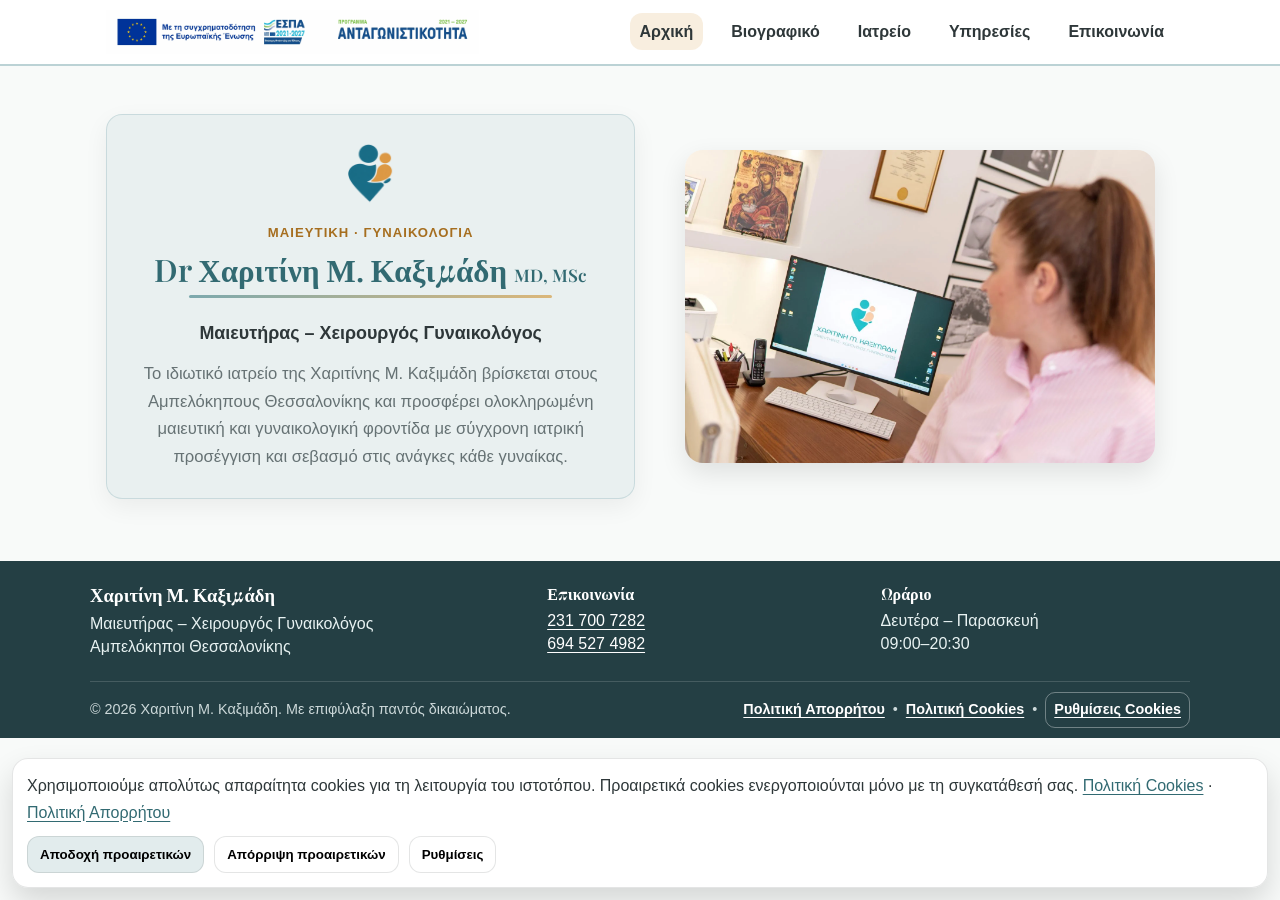
==== index.html @ 7570b609 "Add files via upload Initial upload" ====
<!DOCTYPE html>
<html lang="el"><head><meta charset="utf-8"/><meta content="width=device-width, initial-scale=1.0" name="viewport"/><title>Μαιευτήρας – Χειρουργός Γυναικολόγος Θεσσαλονίκη | Χαριτίνη Μ. Καξιμάδη</title><meta content="Η Χαριτίνη Μ. Καξιμάδη MD, MSc είναι Μαιευτήρας – Χειρουργός Γυναικολόγος στους Αμπελόκηπους Θεσσαλονίκης. Ιδιωτικό ιατρείο στην Ελευθερίας 54." name="description"/><link href="https://www.drkaximadi.gr/" rel="canonical"/><meta content="el_GR" property="og:locale"/><meta content="website" property="og:type"/><meta content="Μαιευτήρας – Χειρουργός Γυναικολόγος Θεσσαλονίκη | Χαριτίνη Μ. Καξιμάδη" property="og:title"/><meta content="Η Χαριτίνη Μ. Καξιμάδη MD, MSc είναι Μαιευτήρας – Χειρουργός Γυναικολόγος στους Αμπελόκηπους Θεσσαλονίκης. Ιδιωτικό ιατρείο στην Ελευθερίας 54." property="og:description"/><meta content="https://www.drkaximadi.gr/" property="og:url"/><link href="css/style.css" rel="stylesheet"/><link href="https://fonts.googleapis.com" rel="preconnect"/><link crossorigin="" href="https://fonts.gstatic.com" rel="preconnect"/><link href="https://fonts.googleapis.com/css2?family=Playfair+Display:wght@500;600&amp;display=swap" rel="stylesheet"/><script type="application/ld+json">{"@context":"https://schema.org","@graph":[{"@type":"Physician","@id":"https://www.drkaximadi.gr/#physician","name":"Χαριτίνη Μ. Καξιμάδη","jobTitle":"Μαιευτήρας – Χειρουργός Γυναικολόγος","medicalSpecialty":["Obstetrics","Gynecology"],"url":"https://www.drkaximadi.gr/","image":"https://www.drkaximadi.gr/assets/images/iatros2.webp","worksFor":{"@id":"https://www.drkaximadi.gr/#clinic"}},{"@type":"MedicalBusiness","@id":"https://www.drkaximadi.gr/#clinic","name":"Ιατρείο Χαριτίνης Μ. Καξιμάδη","url":"https://www.drkaximadi.gr/","telephone":["+302317007282","+306945274982"],"address":{"@type":"PostalAddress","streetAddress":"Ελευθερίας 54","addressLocality":"Αμπελόκηποι Θεσσαλονίκης","postalCode":"56123","addressCountry":"GR"},"geo":{"@type":"GeoCoordinates","latitude":40.6536568,"longitude":22.9298038},"openingHoursSpecification":[{"@type":"OpeningHoursSpecification","dayOfWeek":["Monday","Tuesday","Wednesday","Thursday","Friday"],"opens":"09:00","closes":"20:30"}]}]}</script><link href="assets/images/favicon.png" rel="icon" type="image/png"/><meta content="Γυναικολογικό Ιατρείο Χαριτίνης Μ. Καξιμάδη" property="og:site_name"/><meta content="https://www.drkaximadi.gr/assets/images/iatros2.webp" property="og:image"/><meta content="summary_large_image" name="twitter:card"/><meta content="Μαιευτήρας – Χειρουργός Γυναικολόγος Θεσσαλονίκη | Χαριτίνη Μ. Καξιμάδη" name="twitter:title"/><meta content="Η Χαριτίνη Μ. Καξιμάδη MD, MSc είναι Μαιευτήρας – Χειρουργός Γυναικολόγος στους Αμπελόκηπους Θεσσαλονίκης. Ιδιωτικό ιατρείο στην Ελευθερίας 54." name="twitter:description"/><meta content="https://www.drkaximadi.gr/assets/images/iatros2.webp" name="twitter:image"/></head><body class="home"><a class="skip-link" href="#main">Παράλειψη στο περιεχόμενο</a>
<div class="modal-overlay" hidden="" id="espa-modal">
<div aria-labelledby="espa-title" aria-modal="true" class="modal" role="dialog">
<button aria-label="Κλείσιμο" class="modal-close" type="button">×</button>
<h2 id="espa-title">Χρηματοδότηση ΕΣΠΑ</h2>
<p>Η επιχείρηση χρηματοδοτήθηκε από τη Δράση <strong>«Ενίσχυση της Ίδρυσης και Λειτουργίας Νέων Μικρομεσαίων Επιχειρήσεων»</strong> του Προγράμματος <strong>Ανταγωνιστικότητα (ΕΣΠΑ 2021–2027)</strong>.</p>
<p>Η Δράση στοχεύει στην ενίσχυση των επενδυτικών σχεδίων υπό ίδρυση και νεοσύστατων επιχειρήσεων ΜμΕ, οι οποίες θα επενδύσουν ίδιους πόρους στη δραστηριότητα που προτίθενται να ασκήσουν και θα δημιουργήσουν νέες θέσεις απασχόλησης.</p>
</div>
</div>
<header class="header" role="banner">
<div class="header-inner">
<button aria-controls="espa-modal" aria-haspopup="dialog" aria-label="Πληροφορίες συγχρηματοδότησης ΕΣΠΑ" class="brand espa-trigger" type="button">
<img alt="Λογότυπο ΕΣΠΑ 2021–2027" class="brand-logo" decoding="async" height="231" loading="eager" src="assets/images/espa-logo.png" width="1956"/>
</button>
<button aria-controls="nav-menu" aria-expanded="false" aria-label="Άνοιγμα μενού" class="hamburger" type="button">☰</button>
<nav aria-label="Κύριο μενού" class="nav" id="nav-menu" role="navigation">
<ul><li><a aria-current="page" class="active" href="index.html">Αρχική</a></li><li><a href="viografiko.html">Βιογραφικό</a></li><li><a href="iatreio.html">Ιατρείο</a></li><li><a href="ypiresies.html">Υπηρεσίες</a></li><li><a href="epikoinonia.html">Επικοινωνία</a></li></ul>
</nav>
</div>
</header><main id="main"><section aria-label="Καλωσόρισμα" class="hero">
<div class="hero-text">
<img alt="Λογότυπο ιατρείου Χαριτίνης Καξιμάδη" class="brand-mark" decoding="async" height="1024" loading="eager" src="assets/images/logo.png" width="1536"/>
<div class="hero-kicker">Μαιευτική · Γυναικολογία</div>
<h1 class="hero-title"><span class="hero-title-text">Dr Χαριτίνη Μ. Καξιμάδη <span class="title-small">MD, MSc</span></span></h1>
<p class="hero-subtitle">Μαιευτήρας – Χειρουργός Γυναικολόγος</p>
<p class="hero-intro">Το ιδιωτικό ιατρείο της Χαριτίνης Μ. Καξιμάδη βρίσκεται στους Αμπελόκηπους Θεσσαλονίκης και προσφέρει ολοκληρωμένη μαιευτική και γυναικολογική φροντίδα με σύγχρονη ιατρική προσέγγιση και σεβασμό στις ανάγκες κάθε γυναίκας.</p>
</div>
<div class="hero-image"><img alt="Η Μαιευτήρας – Χειρουργός Γυναικολόγος Χαριτίνη Μ. Καξιμάδη στο ιατρείο της" decoding="async" fetchpriority="high" height="1065" loading="eager" src="assets/images/iatros2.webp" width="1600"/></div>
</section></main><footer class="site-footer" role="contentinfo">
<div class="container footer-grid">
<div>
<h2>Χαριτίνη Μ. Καξιμάδη</h2>
<p>Μαιευτήρας – Χειρουργός Γυναικολόγος<br/>Αμπελόκηποι Θεσσαλονίκης</p>
</div>
<div>
<h3>Επικοινωνία</h3>
<p><a href="tel:+302317007282">231 700 7282</a><br/><a href="tel:+306945274982">694 527 4982</a></p>
</div>
<div>
<h3>Ωράριο</h3>
<p>Δευτέρα – Παρασκευή<br/>09:00–20:30</p>
</div>
</div>
<div class="container footer-bottom">
    © 2026 Χαριτίνη Μ. Καξιμάδη. Με επιφύλαξη παντός δικαιώματος.
    <span class="footer-bottom-links"><a href="privacy.html">Πολιτική Απορρήτου</a><span aria-hidden="true">•</span><a href="cookies.html">Πολιτική Cookies</a><span aria-hidden="true">•</span><button class="cookie-settings-link" type="button">Ρυθμίσεις Cookies</button></span>
</div>
</footer>
<script defer="" src="js/main.js"></script>
<script data-account="pJLEL7I9rV" src="https://cdn.userway.org/widget.js"></script></body></html>
---- css/style.css ----
:root{
  --bg:#f8faf9;
  --surface:#ffffff;
  --text:#2e3739;
  --muted:#667274;
  --teal:#5e959b;
  --teal-deep:#326a72;
  --gold:#d5a14d;
  --gold-deep:#a66e1f;
  --border:rgba(46,55,57,.13);
  --shadow:0 8px 24px rgba(0,0,0,.06);
  --radius:16px;
  --maxw:1100px;
}
*{box-sizing:border-box}
html{scroll-behavior:smooth}
body{margin:0;font-family:Arial,sans-serif;line-height:1.65;background:var(--bg);color:var(--text)}
a{color:var(--teal-deep);text-underline-offset:3px}
img{max-width:100%;height:auto}
.skip-link{position:absolute;left:12px;top:-48px;background:#000;color:#fff;padding:10px 12px;border-radius:10px;z-index:9999}
.skip-link:focus{top:12px}
:focus-visible{outline:3px solid rgba(50,106,114,.55);outline-offset:2px}
@media(prefers-reduced-motion:reduce){html{scroll-behavior:auto}}

/* Header copied from the established site structure, recoloured for Kaximadi */
.header{position:sticky;top:0;z-index:1000;background:rgba(255,255,255,.92);backdrop-filter:blur(8px);border-bottom:2px solid rgba(94,149,155,.42)}
.header-inner{max-width:var(--maxw);margin:auto;padding:10px 16px;display:flex;justify-content:space-between;align-items:center;position:relative;z-index:10}
.brand{appearance:none}
.brand-logo{height:44px;width:auto;display:block}
.espa-trigger{pointer-events:auto;cursor:pointer;background:none;border:none;padding:0}
.nav ul{list-style:none;display:flex;gap:18px;margin:0;padding:0}
.nav a{text-decoration:none;font-weight:600;color:var(--text);padding:10px;border-radius:12px}
.nav a:hover,.nav a:focus{background:rgba(94,149,155,.14);color:var(--teal-deep)}
.nav a.active{background:rgba(213,161,77,.18)}
.hamburger{display:none;background:none;border:1px solid var(--border);border-radius:12px;padding:10px 12px;font-size:20px;cursor:pointer}

/* ESPA modal */
.modal-overlay{position:fixed;inset:0;display:grid;place-items:center;background:rgba(0,0,0,.55);z-index:3000;padding:16px}
.modal-overlay[hidden]{display:none}
.modal{width:min(720px,100%);background:#fff;border-radius:16px;padding:20px;max-height:85vh;overflow:auto;box-shadow:0 10px 28px rgba(0,0,0,.18);position:relative}
.modal h2{color:var(--teal-deep);margin-top:0}
.modal-close{position:absolute;top:10px;right:12px;border:0;background:transparent;font-size:28px;line-height:1;cursor:pointer}

/* Home */
.hero{max-width:var(--maxw);margin:26px auto 0;padding:22px 16px 30px;display:grid;grid-template-columns:1.02fr .98fr;gap:30px;align-items:center}
.hero-text{background:rgba(94,149,155,.09);border:1px solid rgba(94,149,155,.23);border-radius:var(--radius);padding:28px;box-shadow:var(--shadow);text-align:center}
.hero-kicker{color:var(--gold-deep);font-size:.82rem;font-weight:700;letter-spacing:.08em;text-transform:uppercase;margin-bottom:8px}
.hero-title{margin:0 0 14px}
.hero-title-text{font-family:"Playfair Display",Georgia,"Times New Roman",serif;font-size:clamp(24px,2.7vw,31px);font-weight:600;line-height:1.16;color:var(--teal-deep);position:relative;display:inline-block;white-space:nowrap}
.hero-title-text::after{content:"";position:absolute;left:8%;right:8%;bottom:-10px;height:3px;border-radius:999px;background:linear-gradient(90deg,rgba(94,149,155,.78),rgba(213,161,77,.72))}
.title-small{font-size:.56em;white-space:nowrap}
.hero-subtitle{margin:25px 0 12px;font-weight:700;font-size:1.12rem}
.hero-intro{margin:0;color:var(--muted);font-size:1.04rem}
.hero-image{display:flex;justify-content:center}
.hero-image img{width:100%;max-width:470px;border-radius:18px;box-shadow:0 10px 26px rgba(0,0,0,.10);display:block}
.brand-mark{width:92px;margin:0 auto 18px;display:block}
.catchy-phrase{display:flex;justify-content:center;margin:18px 16px 34px}
.catchy-phrase p{max-width:760px;margin:0;padding:18px 22px;text-align:center;border-radius:var(--radius);background:linear-gradient(135deg,rgba(213,161,77,.20),rgba(94,149,155,.13));box-shadow:0 10px 22px rgba(0,0,0,.05);font-family:"Playfair Display",Georgia,serif;font-size:1.16rem}

/* Generic pages */
.page{max-width:var(--maxw);margin:24px auto 34px;padding:0 16px}
.page-header{text-align:center;margin-bottom:22px}
.page-header h1{font-family:"Playfair Display",Georgia,serif;color:var(--teal-deep);font-size:clamp(2rem,4vw,3rem);margin-bottom:8px}
.page-header p{color:var(--muted)}
.content-card,.clinic-text,.service-card,.contact-panel{background:rgba(255,255,255,.96);border:1px solid var(--border);border-radius:var(--radius);padding:20px;box-shadow:var(--shadow)}
.timeline{border-left:3px solid rgba(94,149,155,.25);padding-left:22px}
.timeline-item{position:relative;margin-bottom:22px}
.timeline-item:before{content:"";position:absolute;width:12px;height:12px;border-radius:50%;background:var(--gold);left:-29px;top:8px}
.timeline-item h2,.timeline-item h3{color:var(--teal-deep);margin-bottom:4px}
.services-grid{display:grid;grid-template-columns:repeat(3,minmax(0,1fr));gap:16px}
.service-card h2{font-size:1.16rem;color:var(--teal-deep);margin-top:0}
.contact-layout{display:grid;grid-template-columns:.9fr 1.1fr;gap:18px}
.contact-panel h2{color:var(--teal-deep);margin-top:0}
.map-embed{overflow:hidden;border-radius:var(--radius);border:1px solid var(--border);background:#fff;min-height:430px}
.map-embed iframe{width:100%;height:430px;border:0;display:block}
.text-link-button{display:inline-block;margin-top:8px;font-weight:700}

/* Footer – three-column layout from V1 */
.container{width:min(var(--maxw),calc(100% - 2rem));margin-inline:auto}
.site-footer{background:#243f44;color:#e8f2f2;margin-top:3rem}
.footer-grid{display:grid;grid-template-columns:1.4fr 1fr 1fr;gap:2rem;padding:3rem 0}
.site-footer a{color:#fff}
.site-footer h2,.site-footer h3{font-family:"Playfair Display",Georgia,serif;color:#fff;margin-top:0}
.footer-bottom{border-top:1px solid rgba(255,255,255,.15);padding:1rem 0;font-size:.9rem;color:#cdd9da;display:flex;gap:14px;justify-content:space-between;align-items:center;flex-wrap:wrap}
.footer-bottom-links .cookie-settings-link{font:inherit;color:#fff;background:transparent;border:1px solid rgba(255,255,255,.35);border-radius:10px;padding:5px 9px;cursor:pointer;text-decoration:underline;text-underline-offset:3px}
.footer-legal button{background:transparent;border:1px solid rgba(46,55,57,.25);border-radius:12px;padding:6px 10px;cursor:pointer}

/* Cookie UI, same accessibility approach as original */
.cookie-banner{position:fixed;left:12px;right:12px;bottom:12px;z-index:2500;background:rgba(255,255,255,.98);border:1px solid var(--border);border-radius:16px;box-shadow:0 14px 30px rgba(0,0,0,.14);padding:14px}
.cookie-banner p{margin:0 0 10px}
.cookie-actions{display:flex;flex-wrap:wrap;gap:10px;align-items:center}
.cookie-btn{border:1px solid var(--border);background:#fff;border-radius:12px;padding:10px 12px;cursor:pointer;font-weight:700}
.cookie-btn.primary{background:rgba(94,149,155,.18)}
.cookie-modal[hidden]{display:none}
.cookie-modal{position:fixed;inset:0;background:rgba(0,0,0,.62);z-index:2600;display:flex;align-items:center;justify-content:center;padding:14px}
.cookie-modal-card{width:min(640px,96vw);background:#fff;border-radius:18px;border:1px solid var(--border);box-shadow:0 16px 40px rgba(0,0,0,.22);padding:16px}
.cookie-row{display:flex;justify-content:space-between;gap:10px;padding:10px 0;border-top:1px solid var(--border)}
.cookie-small{color:var(--muted);margin:8px 0 0}
.cookie-toggle{display:flex;align-items:center;gap:8px}

@media(max-width:860px){
  .hamburger{display:block}
  .nav{display:none;position:absolute;top:calc(100% + 10px);left:16px;right:16px;background:rgba(255,255,255,.99);border:1px solid var(--border);border-radius:16px;box-shadow:0 14px 30px rgba(0,0,0,.14);padding:10px;z-index:1200}
  .nav.active{display:block}
  .nav ul{flex-direction:column;align-items:flex-start;gap:10px}
  .brand-logo{max-width:180px;width:100%;height:auto}
  .header-inner{gap:10px}
  .hero{grid-template-columns:1fr;padding-top:16px}
  .hero-image{order:-1}
  .hero-image img{max-width:560px}
  .services-grid,.contact-layout,.footer-grid{grid-template-columns:1fr}
  .hero-title-text{white-space:normal}
}
@media(max-width:520px){
  .hero-text{padding:21px 16px}
  .hero-title-text{font-size:29px}
  .map-embed,.map-embed iframe{min-height:350px;height:350px}
  .cookie-row{flex-direction:column;align-items:flex-start}
}

/* ===============================
   V5 – BIOGRAPHY PAGE
================================ */
.bio-page-content{max-width:1200px;}
.bio-layout-kaximadi{
  display:grid;
  grid-template-columns:minmax(280px,.72fr) minmax(0,1.35fr);
  gap:34px;
  align-items:start;
}
.bio-layout-kaximadi .bio-photo{position:sticky;top:88px;}
.bio-layout-kaximadi .bio-photo img{
  width:100%;
  max-width:430px;
  height:auto;
  display:block;
  margin:0 auto;
  border-radius:18px;
  box-shadow:var(--shadow);
}
.bio-layout-kaximadi .bio-text{
  font-size:16.5px;
  line-height:1.78;
}
.bio-layout-kaximadi .bio-text p{margin:0 0 18px;}
.bio-qualifications{
  display:grid;
  grid-template-columns:repeat(2,minmax(0,1fr));
  gap:16px;
  margin-top:30px;
}
.bio-card{
  background:rgba(255,255,255,.96);
  border:1px solid var(--border);
  border-radius:var(--radius);
  padding:20px;
  box-shadow:var(--shadow);
}
.bio-card h2{
  margin:0 0 12px;
  font-family:"Playfair Display",Georgia,serif;
  font-size:21px;
  color:var(--teal-deep);
}
.bio-card p{margin:0 0 12px;line-height:1.65;}
.bio-card p:last-child{margin-bottom:0;}

/* V5 – compact three-column footer */
.site-footer{margin-top:2rem;}
.footer-grid{gap:1.5rem;padding:1.45rem 0 1.15rem;}
.site-footer h2,.site-footer h3{margin-bottom:.35rem;line-height:1.2;}
.site-footer h2{font-size:1.16rem;}
.site-footer h3{font-size:1rem;}
.site-footer p{margin:.25rem 0;line-height:1.45;}
.footer-bottom{padding:.65rem 0;}

@media (max-width:860px){
  .bio-layout-kaximadi{grid-template-columns:1fr;gap:22px;}
  .bio-layout-kaximadi .bio-photo{position:static;}
  .bio-layout-kaximadi .bio-photo img{max-width:520px;}
  .bio-qualifications{grid-template-columns:1fr;}
  .footer-grid{gap:.85rem;padding:1.2rem 16px 1rem;}
}

/* V6 – Services page grouped categories */
.services-intro{background:rgba(255,255,255,.95);border:1px solid var(--border);border-radius:var(--radius);padding:18px;box-shadow:var(--shadow);margin-top:14px;line-height:1.75}
.service-list{margin:10px 0 0;padding-left:20px}
.service-list li{margin-bottom:9px;color:var(--muted)}
.services-note{text-align:center;margin-top:18px;color:var(--muted)}
.services-note a{color:var(--text);font-weight:600;text-decoration:underline;text-underline-offset:3px}

/* V8 – Clinic page */
.clinic-page-kaximadi{max-width:1160px}
.clinic-intro{max-width:900px;margin:0 auto 26px;text-align:center;color:var(--muted);font-size:1.03rem;line-height:1.78}
.clinic-intro p{margin:0 0 12px}
.clinic-feature{margin:0 0 18px}
.clinic-photo{display:block;width:100%;padding:0;border:0;background:transparent;border-radius:18px;overflow:hidden;cursor:zoom-in;box-shadow:var(--shadow)}
.clinic-photo img{width:100%;height:100%;display:block;object-fit:cover;transition:transform .25s ease}
.clinic-photo:hover img{transform:scale(1.012)}
.clinic-photo:focus-visible{outline:3px solid rgba(50,106,114,.55);outline-offset:4px}
.clinic-photo-main{height:min(58vw,610px)}
.clinic-gallery-curated{display:grid;grid-template-columns:1fr 1fr;gap:18px;margin-bottom:42px}
.clinic-gallery-curated .clinic-photo{height:360px}
.clinic-gallery-curated .clinic-photo-wide{grid-column:1/-1;height:520px}
.clinic-clinical{margin-top:10px}
.clinic-section-copy{max-width:820px;margin:0 auto 22px;text-align:center}
.clinic-section-copy h2{font-family:"Playfair Display",Georgia,serif;color:var(--teal-deep);font-size:clamp(1.55rem,3vw,2.15rem);margin:0 0 10px}
.clinic-section-copy p{margin:0;color:var(--muted);line-height:1.75}
.clinic-clinical-grid{display:grid;grid-template-columns:repeat(2,minmax(0,1fr));gap:18px}
.clinic-clinical-grid .clinic-photo{height:390px}
.image-lightbox[hidden]{display:none}
.image-lightbox{position:fixed;inset:0;z-index:4000;background:rgba(15,20,21,.91);display:flex;align-items:center;justify-content:center;padding:44px 22px 22px}
.image-lightbox img{max-width:min(1200px,94vw);max-height:88vh;width:auto;height:auto;object-fit:contain;border-radius:10px;box-shadow:0 18px 50px rgba(0,0,0,.35)}
.lightbox-close{position:fixed;right:22px;top:14px;width:44px;height:44px;border:1px solid rgba(255,255,255,.55);border-radius:50%;background:rgba(0,0,0,.25);color:#fff;font-size:30px;line-height:1;cursor:pointer}
@media(max-width:760px){.clinic-photo-main{height:62vw;min-height:280px}.clinic-gallery-curated,.clinic-clinical-grid{grid-template-columns:1fr}.clinic-gallery-curated .clinic-photo,.clinic-gallery-curated .clinic-photo-wide,.clinic-clinical-grid .clinic-photo{grid-column:auto;height:auto;aspect-ratio:4/3}.clinic-intro{text-align:left}.clinic-gallery-curated{margin-bottom:32px}}
@media(prefers-reduced-motion:reduce){.clinic-photo img{transition:none}}


/* Continuous clinic lightbox navigation */
.lightbox-prev,.lightbox-next{position:fixed;top:50%;transform:translateY(-50%);z-index:4001;width:52px;height:52px;border:1px solid rgba(255,255,255,.55);border-radius:50%;background:rgba(0,0,0,.28);color:#fff;font-size:38px;line-height:1;cursor:pointer;display:flex;align-items:center;justify-content:center}
.lightbox-prev{left:22px}.lightbox-next{right:22px}
.lightbox-prev:hover,.lightbox-next:hover,.lightbox-prev:focus-visible,.lightbox-next:focus-visible,.lightbox-close:focus-visible{background:rgba(255,255,255,.18);outline:2px solid #fff;outline-offset:3px}
.lightbox-counter{position:fixed;bottom:14px;left:50%;transform:translateX(-50%);color:#fff;background:rgba(0,0,0,.38);padding:5px 12px;border-radius:999px;font-size:.9rem;letter-spacing:.04em}
@media(max-width:640px){.lightbox-prev,.lightbox-next{width:44px;height:44px;font-size:32px}.lightbox-prev{left:8px}.lightbox-next{right:8px}.image-lightbox{padding-left:12px;padding-right:12px}.image-lightbox img{max-width:92vw;max-height:82vh}}

/* V10 – Contact page */
.contact-layout-three{grid-template-columns:repeat(3,minmax(0,1fr));align-items:start}
.contact-item{margin-bottom:18px}
.contact-item:last-child{margin-bottom:0}
.contact-item h3{margin:0 0 6px;font-size:1rem;color:var(--text)}
.contact-item p{margin:0 0 10px;line-height:1.65}
.contact-panel a{color:var(--teal-deep);text-underline-offset:3px}
.contact-landmark{color:var(--text);font-size:.95rem;font-weight:600}
.hours-box{border:1px solid var(--border);border-radius:14px;padding:16px;background:rgba(66,127,136,.08)}
.hours-main{margin:0 0 16px}
.hours-foot{margin:0;color:var(--muted)}
.map-link{font-weight:600}
.map-fallback{margin:10px 0 0;color:var(--muted);font-size:.94rem}
.contact-layout-three .map-embed{min-height:360px}
.contact-layout-three .map-embed iframe{height:360px}
@media(max-width:980px){.contact-layout-three{grid-template-columns:1fr}.contact-layout-three .map-embed,.contact-layout-three .map-embed iframe{min-height:350px;height:350px}}


/* V12 – Services/contact refinements */
.services-intro{text-align:center;}
.services-grid{margin-top:19px;}
.contact-landmark{color:#566164;font-size:.95rem;font-weight:400;}
.email-text{color:var(--text);font-weight:400;overflow-wrap:anywhere;}
.social-list{list-style:none;padding:0;margin:8px 0 0;display:grid;gap:10px;}
.social-link{display:inline-flex;align-items:center;gap:10px;padding:10px 12px;border:1px solid var(--border);border-radius:14px;text-decoration:none;color:var(--text)!important;background:rgba(255,255,255,.92);font-weight:600;}
.social-link:hover,.social-link:focus{background:rgba(94,149,155,.14);color:var(--teal-deep)!important;}
.social-icon{width:34px;height:34px;border-radius:12px;display:inline-flex;align-items:center;justify-content:center;border:1px solid rgba(50,106,114,.28);background:rgba(94,149,155,.12);color:var(--teal-deep);flex:0 0 auto;}
.social-icon svg{width:18px;height:18px;fill:currentColor;display:block;}
.social-link:focus-visible{outline:3px solid rgba(50,106,114,.55);outline-offset:2px;}


/* V13 – Legal pages and footer legal navigation */
.legal-card{background:rgba(255,255,255,.96);border:1px solid var(--border);border-radius:var(--radius);padding:22px;box-shadow:var(--shadow);margin-top:14px;line-height:1.75}
.legal-card h2{margin:22px 0 8px;font-size:1.15rem;color:var(--teal-deep)}
.legal-card h2:first-of-type{margin-top:12px}
.legal-card a{color:var(--teal-deep);font-weight:600;text-underline-offset:3px}
.legal-muted{color:#566164;margin-top:0}
.footer-bottom-links{display:inline-flex;flex-wrap:wrap;gap:8px;align-items:center}
.footer-bottom-links a,.footer-bottom-links .cookie-settings-link{font:inherit;color:#fff;background:transparent;border:0;padding:0;cursor:pointer;text-decoration:underline;text-underline-offset:3px;font-weight:600}
.footer-bottom-links .cookie-settings-link{border:1px solid rgba(255,255,255,.35);border-radius:10px;padding:5px 8px}
.footer-bottom-links a:hover,.footer-bottom-links a:focus,.footer-bottom-links .cookie-settings-link:hover,.footer-bottom-links .cookie-settings-link:focus{text-decoration-thickness:2px;background:rgba(255,255,255,.08)}
.footer-bottom-links a:focus-visible,.footer-bottom-links .cookie-settings-link:focus-visible{outline:3px solid rgba(255,255,255,.85);outline-offset:2px}

/* V15 – accessibility/performance hardening (no visual redesign) */
:focus-visible{outline:3px solid #326a72;outline-offset:3px}
.header a:focus-visible,.hamburger:focus-visible,.espa-trigger:focus-visible,.modal-close:focus-visible,.cookie-btn:focus-visible{outline:3px solid #326a72;outline-offset:3px}
.contact-landmark{color:#566164;font-weight:400}
@media (prefers-reduced-motion:reduce){*,*::before,*::after{scroll-behavior:auto!important;transition-duration:.01ms!important;animation-duration:.01ms!important;animation-iteration-count:1!important}}
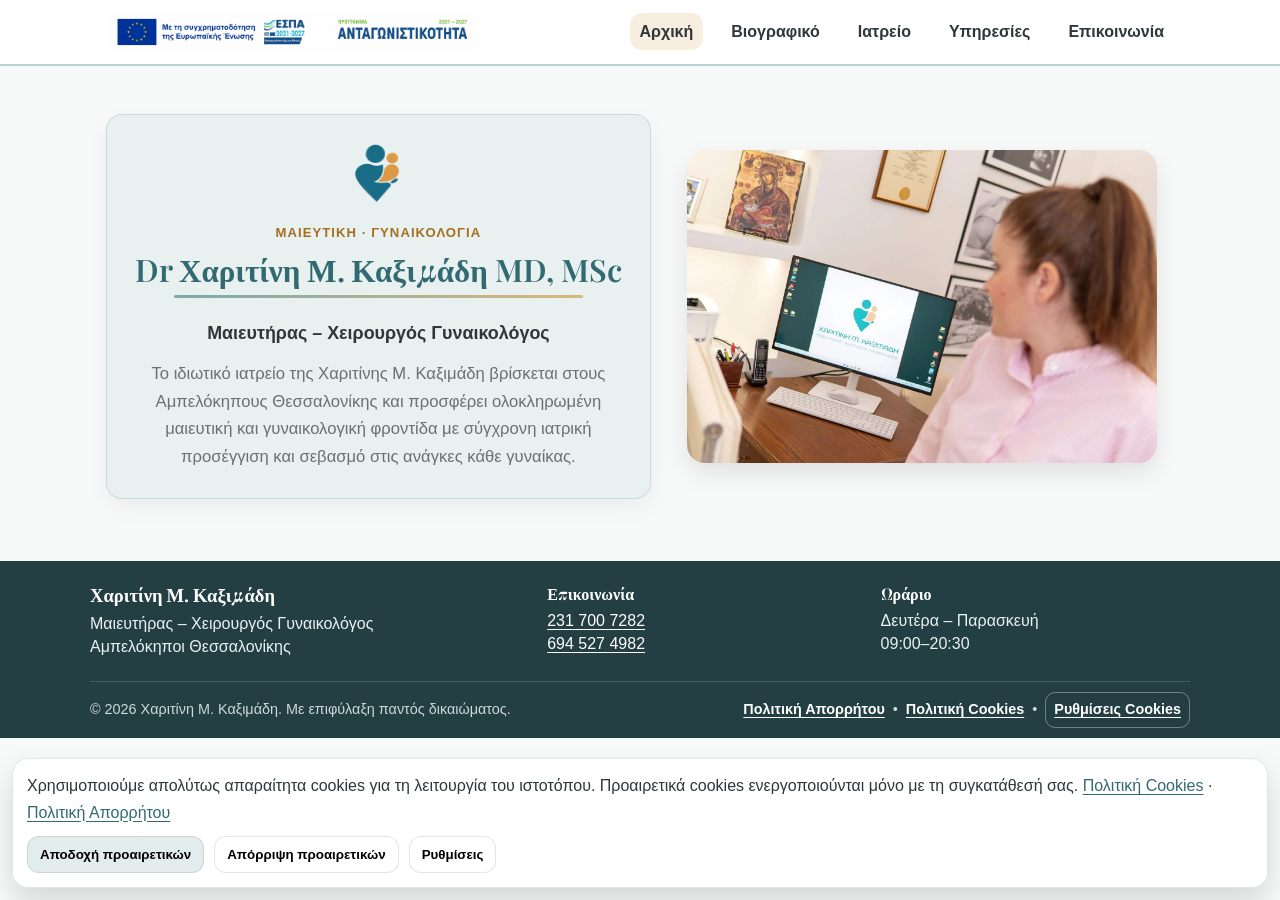
==== commit e7176cce: "Update index.html" ====
--- a/index.html
+++ b/index.html
@@ -1,51 +1,431 @@
 <!DOCTYPE html>
-<html lang="el"><head><meta charset="utf-8"/><meta content="width=device-width, initial-scale=1.0" name="viewport"/><title>Μαιευτήρας – Χειρουργός Γυναικολόγος Θεσσαλονίκη | Χαριτίνη Μ. Καξιμάδη</title><meta content="Η Χαριτίνη Μ. Καξιμάδη MD, MSc είναι Μαιευτήρας – Χειρουργός Γυναικολόγος στους Αμπελόκηπους Θεσσαλονίκης. Ιδιωτικό ιατρείο στην Ελευθερίας 54." name="description"/><link href="https://www.drkaximadi.gr/" rel="canonical"/><meta content="el_GR" property="og:locale"/><meta content="website" property="og:type"/><meta content="Μαιευτήρας – Χειρουργός Γυναικολόγος Θεσσαλονίκη | Χαριτίνη Μ. Καξιμάδη" property="og:title"/><meta content="Η Χαριτίνη Μ. Καξιμάδη MD, MSc είναι Μαιευτήρας – Χειρουργός Γυναικολόγος στους Αμπελόκηπους Θεσσαλονίκης. Ιδιωτικό ιατρείο στην Ελευθερίας 54." property="og:description"/><meta content="https://www.drkaximadi.gr/" property="og:url"/><link href="css/style.css" rel="stylesheet"/><link href="https://fonts.googleapis.com" rel="preconnect"/><link crossorigin="" href="https://fonts.gstatic.com" rel="preconnect"/><link href="https://fonts.googleapis.com/css2?family=Playfair+Display:wght@500;600&amp;display=swap" rel="stylesheet"/><script type="application/ld+json">{"@context":"https://schema.org","@graph":[{"@type":"Physician","@id":"https://www.drkaximadi.gr/#physician","name":"Χαριτίνη Μ. Καξιμάδη","jobTitle":"Μαιευτήρας – Χειρουργός Γυναικολόγος","medicalSpecialty":["Obstetrics","Gynecology"],"url":"https://www.drkaximadi.gr/","image":"https://www.drkaximadi.gr/assets/images/iatros2.webp","worksFor":{"@id":"https://www.drkaximadi.gr/#clinic"}},{"@type":"MedicalBusiness","@id":"https://www.drkaximadi.gr/#clinic","name":"Ιατρείο Χαριτίνης Μ. Καξιμάδη","url":"https://www.drkaximadi.gr/","telephone":["+302317007282","+306945274982"],"address":{"@type":"PostalAddress","streetAddress":"Ελευθερίας 54","addressLocality":"Αμπελόκηποι Θεσσαλονίκης","postalCode":"56123","addressCountry":"GR"},"geo":{"@type":"GeoCoordinates","latitude":40.6536568,"longitude":22.9298038},"openingHoursSpecification":[{"@type":"OpeningHoursSpecification","dayOfWeek":["Monday","Tuesday","Wednesday","Thursday","Friday"],"opens":"09:00","closes":"20:30"}]}]}</script><link href="assets/images/favicon.png" rel="icon" type="image/png"/><meta content="Γυναικολογικό Ιατρείο Χαριτίνης Μ. Καξιμάδη" property="og:site_name"/><meta content="https://www.drkaximadi.gr/assets/images/iatros2.webp" property="og:image"/><meta content="summary_large_image" name="twitter:card"/><meta content="Μαιευτήρας – Χειρουργός Γυναικολόγος Θεσσαλονίκη | Χαριτίνη Μ. Καξιμάδη" name="twitter:title"/><meta content="Η Χαριτίνη Μ. Καξιμάδη MD, MSc είναι Μαιευτήρας – Χειρουργός Γυναικολόγος στους Αμπελόκηπους Θεσσαλονίκης. Ιδιωτικό ιατρείο στην Ελευθερίας 54." name="twitter:description"/><meta content="https://www.drkaximadi.gr/assets/images/iatros2.webp" name="twitter:image"/></head><body class="home"><a class="skip-link" href="#main">Παράλειψη στο περιεχόμενο</a>
-<div class="modal-overlay" hidden="" id="espa-modal">
-<div aria-labelledby="espa-title" aria-modal="true" class="modal" role="dialog">
-<button aria-label="Κλείσιμο" class="modal-close" type="button">×</button>
-<h2 id="espa-title">Χρηματοδότηση ΕΣΠΑ</h2>
-<p>Η επιχείρηση χρηματοδοτήθηκε από τη Δράση <strong>«Ενίσχυση της Ίδρυσης και Λειτουργίας Νέων Μικρομεσαίων Επιχειρήσεων»</strong> του Προγράμματος <strong>Ανταγωνιστικότητα (ΕΣΠΑ 2021–2027)</strong>.</p>
-<p>Η Δράση στοχεύει στην ενίσχυση των επενδυτικών σχεδίων υπό ίδρυση και νεοσύστατων επιχειρήσεων ΜμΕ, οι οποίες θα επενδύσουν ίδιους πόρους στη δραστηριότητα που προτίθενται να ασκήσουν και θα δημιουργήσουν νέες θέσεις απασχόλησης.</p>
-</div>
-</div>
-<header class="header" role="banner">
-<div class="header-inner">
-<button aria-controls="espa-modal" aria-haspopup="dialog" aria-label="Πληροφορίες συγχρηματοδότησης ΕΣΠΑ" class="brand espa-trigger" type="button">
-<img alt="Λογότυπο ΕΣΠΑ 2021–2027" class="brand-logo" decoding="async" height="231" loading="eager" src="assets/images/espa-logo.png" width="1956"/>
-</button>
-<button aria-controls="nav-menu" aria-expanded="false" aria-label="Άνοιγμα μενού" class="hamburger" type="button">☰</button>
-<nav aria-label="Κύριο μενού" class="nav" id="nav-menu" role="navigation">
-<ul><li><a aria-current="page" class="active" href="index.html">Αρχική</a></li><li><a href="viografiko.html">Βιογραφικό</a></li><li><a href="iatreio.html">Ιατρείο</a></li><li><a href="ypiresies.html">Υπηρεσίες</a></li><li><a href="epikoinonia.html">Επικοινωνία</a></li></ul>
-</nav>
-</div>
-</header><main id="main"><section aria-label="Καλωσόρισμα" class="hero">
-<div class="hero-text">
-<img alt="Λογότυπο ιατρείου Χαριτίνης Καξιμάδη" class="brand-mark" decoding="async" height="1024" loading="eager" src="assets/images/logo.png" width="1536"/>
-<div class="hero-kicker">Μαιευτική · Γυναικολογία</div>
-<h1 class="hero-title"><span class="hero-title-text">Dr Χαριτίνη Μ. Καξιμάδη <span class="title-small">MD, MSc</span></span></h1>
-<p class="hero-subtitle">Μαιευτήρας – Χειρουργός Γυναικολόγος</p>
-<p class="hero-intro">Το ιδιωτικό ιατρείο της Χαριτίνης Μ. Καξιμάδη βρίσκεται στους Αμπελόκηπους Θεσσαλονίκης και προσφέρει ολοκληρωμένη μαιευτική και γυναικολογική φροντίδα με σύγχρονη ιατρική προσέγγιση και σεβασμό στις ανάγκες κάθε γυναίκας.</p>
-</div>
-<div class="hero-image"><img alt="Η Μαιευτήρας – Χειρουργός Γυναικολόγος Χαριτίνη Μ. Καξιμάδη στο ιατρείο της" decoding="async" fetchpriority="high" height="1065" loading="eager" src="assets/images/iatros2.webp" width="1600"/></div>
-</section></main><footer class="site-footer" role="contentinfo">
-<div class="container footer-grid">
-<div>
-<h2>Χαριτίνη Μ. Καξιμάδη</h2>
-<p>Μαιευτήρας – Χειρουργός Γυναικολόγος<br/>Αμπελόκηποι Θεσσαλονίκης</p>
-</div>
-<div>
-<h3>Επικοινωνία</h3>
-<p><a href="tel:+302317007282">231 700 7282</a><br/><a href="tel:+306945274982">694 527 4982</a></p>
-</div>
-<div>
-<h3>Ωράριο</h3>
-<p>Δευτέρα – Παρασκευή<br/>09:00–20:30</p>
-</div>
-</div>
-<div class="container footer-bottom">
-    © 2026 Χαριτίνη Μ. Καξιμάδη. Με επιφύλαξη παντός δικαιώματος.
-    <span class="footer-bottom-links"><a href="privacy.html">Πολιτική Απορρήτου</a><span aria-hidden="true">•</span><a href="cookies.html">Πολιτική Cookies</a><span aria-hidden="true">•</span><button class="cookie-settings-link" type="button">Ρυθμίσεις Cookies</button></span>
-</div>
-</footer>
-<script defer="" src="js/main.js"></script>
-<script data-account="pJLEL7I9rV" src="https://cdn.userway.org/widget.js"></script></body></html>+<html lang="el">
+
+<head>
+  <meta charset="utf-8"/>
+  <meta content="width=device-width, initial-scale=1.0" name="viewport"/>
+
+  <title>Μαιευτήρας – Χειρουργός Γυναικολόγος Θεσσαλονίκη | Χαριτίνη Μ. Καξιμάδη</title>
+
+  <meta
+    content="Η Χαριτίνη Μ. Καξιμάδη MD, MSc είναι Μαιευτήρας – Χειρουργός Γυναικολόγος στους Αμπελόκηπους Θεσσαλονίκης. Ιδιωτικό ιατρείο στην Ελευθερίας 54."
+    name="description"/>
+
+  <link href="https://www.drkaximadi.gr/" rel="canonical"/>
+
+  <!-- Open Graph -->
+  <meta content="el_GR" property="og:locale"/>
+  <meta content="website" property="og:type"/>
+  <meta
+    content="Μαιευτήρας – Χειρουργός Γυναικολόγος Θεσσαλονίκη | Χαριτίνη Μ. Καξιμάδη"
+    property="og:title"/>
+  <meta
+    content="Η Χαριτίνη Μ. Καξιμάδη MD, MSc είναι Μαιευτήρας – Χειρουργός Γυναικολόγος στους Αμπελόκηπους Θεσσαλονίκης. Ιδιωτικό ιατρείο στην Ελευθερίας 54."
+    property="og:description"/>
+  <meta content="https://www.drkaximadi.gr/" property="og:url"/>
+  <meta
+    content="Γυναικολογικό Ιατρείο Χαριτίνης Μ. Καξιμάδη"
+    property="og:site_name"/>
+  <meta
+    content="https://www.drkaximadi.gr/assets/images/iatros2.webp"
+    property="og:image"/>
+
+  <!-- Twitter -->
+  <meta content="summary_large_image" name="twitter:card"/>
+  <meta
+    content="Μαιευτήρας – Χειρουργός Γυναικολόγος Θεσσαλονίκη | Χαριτίνη Μ. Καξιμάδη"
+    name="twitter:title"/>
+  <meta
+    content="Η Χαριτίνη Μ. Καξιμάδη MD, MSc είναι Μαιευτήρας – Χειρουργός Γυναικολόγος στους Αμπελόκηπους Θεσσαλονίκης. Ιδιωτικό ιατρείο στην Ελευθερίας 54."
+    name="twitter:description"/>
+  <meta
+    content="https://www.drkaximadi.gr/assets/images/iatros2.webp"
+    name="twitter:image"/>
+
+  <!-- Styles -->
+  <link href="css/style.css" rel="stylesheet"/>
+
+  <!-- Fonts -->
+  <link href="https://fonts.googleapis.com" rel="preconnect"/>
+  <link crossorigin href="https://fonts.gstatic.com" rel="preconnect"/>
+  <link
+    href="https://fonts.googleapis.com/css2?family=Playfair+Display:wght@500;600&amp;display=swap"
+    rel="stylesheet"/>
+
+  <!-- Structured Data -->
+  <script type="application/ld+json">
+  {
+    "@context": "https://schema.org",
+    "@graph": [
+      {
+        "@type": "Physician",
+        "@id": "https://www.drkaximadi.gr/#physician",
+        "name": "Χαριτίνη Μ. Καξιμάδη",
+        "jobTitle": "Μαιευτήρας – Χειρουργός Γυναικολόγος",
+        "description": "Μαιευτήρας – Χειρουργός Γυναικολόγος με ιδιωτικό ιατρείο στους Αμπελόκηπους Θεσσαλονίκης.",
+        "medicalSpecialty": [
+          "Obstetrics",
+          "Gynecology"
+        ],
+        "url": "https://www.drkaximadi.gr/",
+        "image": "https://www.drkaximadi.gr/assets/images/iatros2.webp",
+        "telephone": [
+          "+302317007282",
+          "+306945274982"
+        ],
+    "address": {
+  "@type": "PostalAddress",
+  "streetAddress": "Ελευθερίας 54",
+  "addressLocality": "Αμπελόκηποι",
+  "addressRegion": "Θεσσαλονίκη",
+  "postalCode": "56123",
+  "addressCountry": "GR"
+},
+        "worksFor": {
+          "@id": "https://www.drkaximadi.gr/#clinic"
+        }
+      },
+      {
+        "@type": "MedicalBusiness",
+        "@id": "https://www.drkaximadi.gr/#clinic",
+        "name": "Ιατρείο Χαριτίνης Μ. Καξιμάδη",
+        "url": "https://www.drkaximadi.gr/",
+        "image": "https://www.drkaximadi.gr/assets/images/iatros2.webp",
+        "telephone": [
+          "+302317007282",
+          "+306945274982"
+        ],
+        "medicalSpecialty": [
+          "Obstetrics",
+          "Gynecology"
+        ],
+        "address": {
+          "@type": "PostalAddress",
+          "streetAddress": "Ελευθερίας 54",
+          "addressLocality": "Αμπελόκηποι",
+          "addressRegion": "Θεσσαλονίκη",
+          "postalCode": "56123",
+          "addressCountry": "GR"
+        },
+        "geo": {
+          "@type": "GeoCoordinates",
+          "latitude": 40.6536568,
+          "longitude": 22.9298038
+        },
+        "openingHoursSpecification": [
+          {
+            "@type": "OpeningHoursSpecification",
+            "dayOfWeek": [
+              "Monday",
+              "Tuesday",
+              "Wednesday",
+              "Thursday",
+              "Friday"
+            ],
+            "opens": "09:00",
+            "closes": "20:30"
+          }
+        ]
+      },
+      {
+        "@type": "WebSite",
+        "@id": "https://www.drkaximadi.gr/#website",
+        "url": "https://www.drkaximadi.gr/",
+        "name": "Γυναικολογικό Ιατρείο Χαριτίνης Μ. Καξιμάδη",
+        "inLanguage": "el"
+      },
+      {
+        "@type": "WebPage",
+        "@id": "https://www.drkaximadi.gr/#webpage",
+        "url": "https://www.drkaximadi.gr/",
+        "name": "Μαιευτήρας – Χειρουργός Γυναικολόγος Θεσσαλονίκη | Χαριτίνη Μ. Καξιμάδη",
+        "isPartOf": {
+          "@id": "https://www.drkaximadi.gr/#website"
+        },
+        "about": {
+          "@id": "https://www.drkaximadi.gr/#physician"
+        },
+        "mainEntity": {
+          "@id": "https://www.drkaximadi.gr/#physician"
+        },
+        "inLanguage": "el"
+      }
+    ]
+  }
+  </script>
+
+  <!-- Favicon -->
+  <link href="assets/images/favicon.png" rel="icon" type="image/png"/>
+</head>
+
+<body class="home">
+
+  <a class="skip-link" href="#main">Παράλειψη στο περιεχόμενο</a>
+
+  <!-- ESPA MODAL -->
+  <div class="modal-overlay" hidden id="espa-modal">
+    <div
+      aria-labelledby="espa-title"
+      aria-modal="true"
+      class="modal"
+      role="dialog">
+
+      <button
+        aria-label="Κλείσιμο"
+        class="modal-close"
+        type="button">
+        ×
+      </button>
+
+      <h2 id="espa-title">Χρηματοδότηση ΕΣΠΑ</h2>
+
+      <p>
+        Η επιχείρηση χρηματοδοτήθηκε από τη Δράση
+        <strong>«Ενίσχυση της Ίδρυσης και Λειτουργίας Νέων Μικρομεσαίων Επιχειρήσεων»</strong>
+        του Προγράμματος
+        <strong>Ανταγωνιστικότητα (ΕΣΠΑ 2021–2027)</strong>.
+      </p>
+
+      <p>
+        Η Δράση στοχεύει στην ενίσχυση των επενδυτικών σχεδίων
+        υπό ίδρυση και νεοσύστατων επιχειρήσεων ΜμΕ, οι οποίες
+        θα επενδύσουν ίδιους πόρους στη δραστηριότητα που
+        προτίθενται να ασκήσουν και θα δημιουργήσουν νέες
+        θέσεις απασχόλησης.
+      </p>
+
+    </div>
+  </div>
+
+
+  <!-- HEADER -->
+  <header class="header" role="banner">
+
+    <div class="header-inner">
+
+      <button
+        aria-controls="espa-modal"
+        aria-haspopup="dialog"
+        aria-label="Πληροφορίες συγχρηματοδότησης ΕΣΠΑ"
+        class="brand espa-trigger"
+        type="button">
+
+        <img
+          alt="Λογότυπο ΕΣΠΑ 2021–2027"
+          class="brand-logo"
+          decoding="async"
+          height="231"
+          loading="eager"
+          src="assets/images/espa-logo.png"
+          width="1956"/>
+
+      </button>
+
+      <button
+        aria-controls="nav-menu"
+        aria-expanded="false"
+        aria-label="Άνοιγμα μενού"
+        class="hamburger"
+        type="button">
+        ☰
+      </button>
+
+      <nav
+        aria-label="Κύριο μενού"
+        class="nav"
+        id="nav-menu"
+        role="navigation">
+
+        <ul>
+          <li>
+            <a
+              aria-current="page"
+              class="active"
+              href="index.html">
+              Αρχική
+            </a>
+          </li>
+
+          <li>
+            <a href="viografiko.html">
+              Βιογραφικό
+            </a>
+          </li>
+
+          <li>
+            <a href="iatreio.html">
+              Ιατρείο
+            </a>
+          </li>
+
+          <li>
+            <a href="ypiresies.html">
+              Υπηρεσίες
+            </a>
+          </li>
+
+          <li>
+            <a href="epikoinonia.html">
+              Επικοινωνία
+            </a>
+          </li>
+        </ul>
+
+      </nav>
+
+    </div>
+
+  </header>
+
+
+  <!-- MAIN CONTENT -->
+  <main id="main">
+
+    <section
+      aria-label="Καλωσόρισμα"
+      class="hero">
+
+      <div class="hero-text">
+
+        <img
+          alt="Λογότυπο ιατρείου Χαριτίνης Καξιμάδη"
+          class="brand-mark"
+          decoding="async"
+          height="1024"
+          loading="eager"
+          src="assets/images/logo.png"
+          width="1536"/>
+
+        <div class="hero-kicker">
+          Μαιευτική · Γυναικολογία
+        </div>
+
+        <h1 class="hero-title">
+          <span class="hero-title-text">
+            Dr Χαριτίνη Μ. Καξιμάδη MD, MSc</span>
+          </span>
+        </h1>
+
+        <p class="hero-subtitle">
+          Μαιευτήρας – Χειρουργός Γυναικολόγος
+        </p>
+
+        <p class="hero-intro">
+          Το ιδιωτικό ιατρείο της Χαριτίνης Μ. Καξιμάδη βρίσκεται
+          στους Αμπελόκηπους Θεσσαλονίκης και προσφέρει ολοκληρωμένη
+          μαιευτική και γυναικολογική φροντίδα με σύγχρονη ιατρική
+          προσέγγιση και σεβασμό στις ανάγκες κάθε γυναίκας.
+        </p>
+
+      </div>
+
+
+      <div class="hero-image">
+
+        <img
+          alt="Η Μαιευτήρας – Χειρουργός Γυναικολόγος Χαριτίνη Μ. Καξιμάδη στο ιατρείο της"
+          decoding="async"
+          fetchpriority="high"
+          height="1065"
+          loading="eager"
+          src="assets/images/iatros2.webp"
+          width="1600"/>
+
+      </div>
+
+    </section>
+
+  </main>
+
+
+  <!-- FOOTER -->
+  <footer
+    class="site-footer"
+    role="contentinfo">
+
+    <div class="container footer-grid">
+
+      <div>
+        <h2>Χαριτίνη Μ. Καξιμάδη</h2>
+
+        <p>
+          Μαιευτήρας – Χειρουργός Γυναικολόγος<br/>
+          Αμπελόκηποι Θεσσαλονίκης
+        </p>
+      </div>
+
+
+      <div>
+        <h3>Επικοινωνία</h3>
+
+        <p>
+          <a href="tel:+302317007282">
+            231 700 7282
+          </a>
+          <br/>
+
+          <a href="tel:+306945274982">
+            694 527 4982
+          </a>
+        </p>
+      </div>
+
+
+      <div>
+        <h3>Ωράριο</h3>
+
+        <p>
+          Δευτέρα – Παρασκευή<br/>
+          09:00–20:30
+        </p>
+      </div>
+
+    </div>
+
+
+    <div class="container footer-bottom">
+
+      © 2026 Χαριτίνη Μ. Καξιμάδη.
+      Με επιφύλαξη παντός δικαιώματος.
+
+      <span class="footer-bottom-links">
+
+        <a href="privacy.html">
+          Πολιτική Απορρήτου
+        </a>
+
+        <span aria-hidden="true">•</span>
+
+        <a href="cookies.html">
+          Πολιτική Cookies
+        </a>
+
+        <span aria-hidden="true">•</span>
+
+        <button
+          class="cookie-settings-link"
+          type="button">
+          Ρυθμίσεις Cookies
+        </button>
+
+      </span>
+
+    </div>
+
+  </footer>
+
+
+  <!-- Main JavaScript -->
+  <script
+    defer
+    src="js/main.js">
+  </script>
+
+  <!-- UserWay Accessibility Widget -->
+  <script
+    src="https://cdn.userway.org/widget.js"
+    data-account="pJLEL7I9rV">
+  </script>
+
+</body>
+</html>
